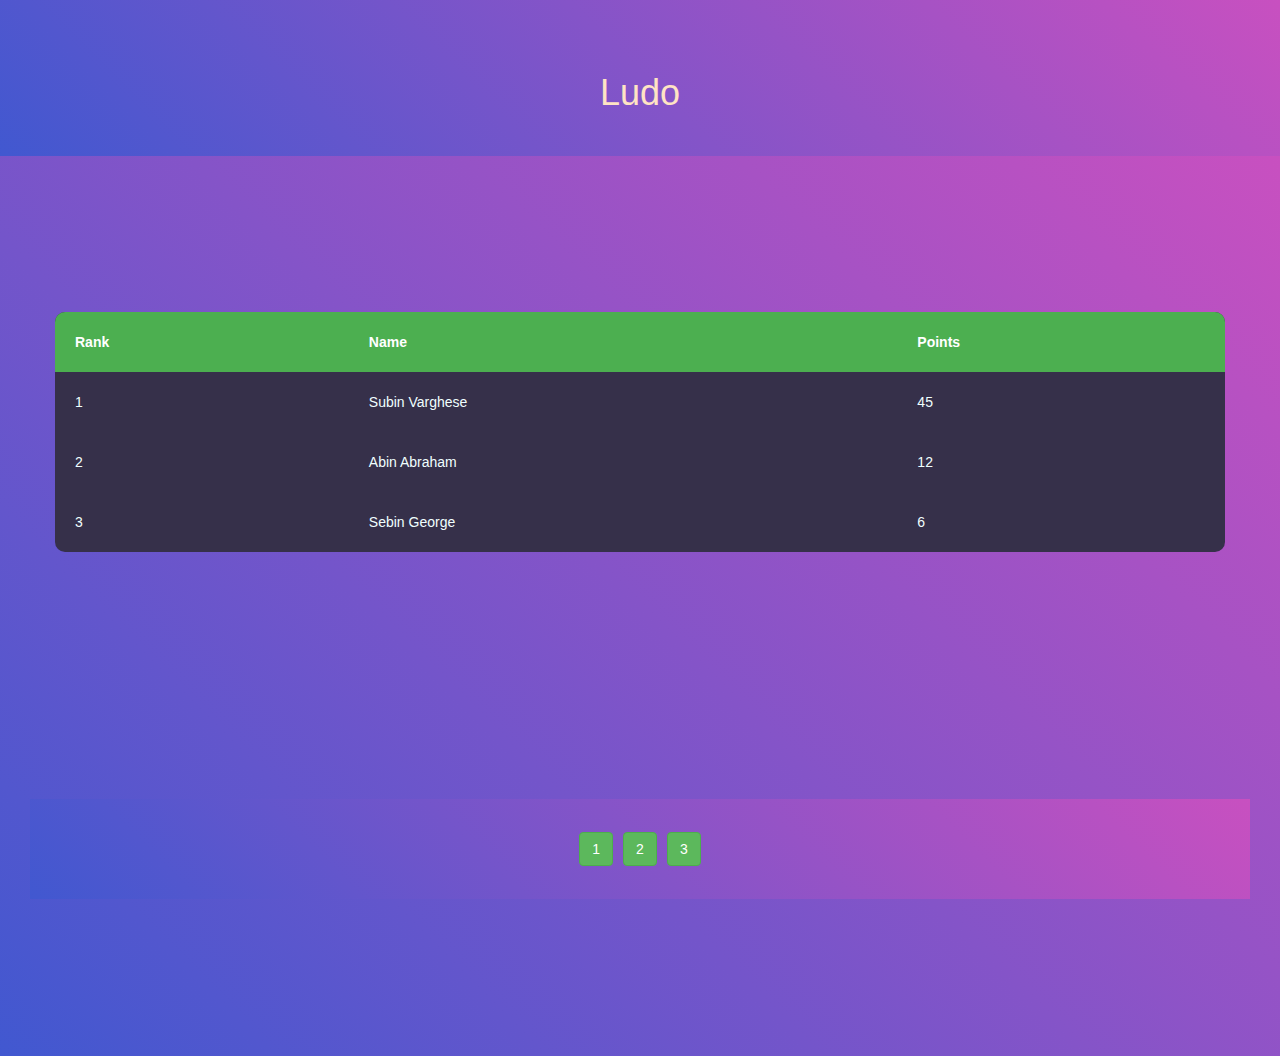
==== ludo.html @ 190adbb3 "added 3 tables" ====
<!DOCTYPE html>
<html lang="en">

<head>
    <title>Points Table</title>
    <meta charset="UTF-8">
    <meta name="viewport" content="width=device-width, initial-scale=1">
    <link rel="stylesheet" href="https://maxcdn.bootstrapcdn.com/bootstrap/3.4.1/css/bootstrap.min.css">
    <script src="https://ajax.googleapis.com/ajax/libs/jquery/3.5.1/jquery.min.js"></script>
    <script src="https://maxcdn.bootstrapcdn.com/bootstrap/3.4.1/js/bootstrap.min.js"></script>
    <!-- <link rel="icon" type="image/png" href="images/icons/favicon.ico" /> -->
    <!--===============================================================================================-->
    <!-- <link rel="stylesheet" type="text/css" href="vendor/bootstrap/css/bootstrap.min.css"> -->
    <!--===============================================================================================-->
    <!-- <link rel="stylesheet" type="text/css" href="fonts/font-awesome-4.7.0/css/font-awesome.min.css"> -->
    <!--===============================================================================================-->
    <!-- <link rel="stylesheet" type="text/css" href="vendor/animate/animate.css"> -->
    <!--===============================================================================================-->
    <!-- <link rel="stylesheet" type="text/css" href="vendor/select2/select2.min.css"> -->
    <!--===============================================================================================-->
    <!-- <link rel="stylesheet" type="text/css" href="vendor/perfect-scrollbar/perfect-scrollbar.css"> -->
    <!--===============================================================================================-->
    <!-- <link rel="stylesheet" type="text/css" href="css/util.css"> -->
    <!-- <link rel="stylesheet" type="text/css" href="css/main.css"> -->
    <style>
        @font-face {
            font-family: OpenSans-Regular;
            src: url('../fonts/OpenSans/OpenSans-Regular.ttf');
        }
        /*//////////////////////////////////////////////////////////////////
[ RESTYLE TAG ]*/
        
        .wrap-table100 {
            width: 1170px;
        }
        
        table {
            border-spacing: 1;
            border-collapse: collapse;
            background: #36304a;
            border-radius: 10px;
            overflow: hidden;
            width: 100%;
            margin: 0 auto;
            position: relative;
        }
        
        .container-table100 {
            width: 100%;
            min-height: 100vh;
            background: #c850c0;
            background: -webkit-linear-gradient(45deg, #4158d0, #c850c0);
            background: -o-linear-gradient(45deg, #4158d0, #c850c0);
            background: -moz-linear-gradient(45deg, #4158d0, #c850c0);
            background: linear-gradient(45deg, #4158d0, #c850c0);
            display: -webkit-box;
            display: -webkit-flex;
            display: -moz-box;
            display: -ms-flexbox;
            display: flex;
            align-items: center;
            justify-content: center;
            flex-wrap: wrap;
            padding: 33px 30px;
        }
        
        * {
            margin: 0px;
            padding: 0px;
            box-sizing: border-box;
        }
        
        .limiter {
            width: 100%;
            margin: 0 auto;
        }
        
        body,
        html {
            height: 100%;
            font-family: sans-serif;
        }
        
        table {
            border-collapse: collapse;
            width: 100%;
        }
        
        th,
        td {
            text-align: left;
            padding: 20px;
        }
        /* tr:nth-child(even) {
            background-color: #f2f2f2
        } */
        
        th {
            background-color: #4CAF50;
            color: white;
        }
    </style>
    <!-- <link rel="Stylesheet" href=" " text="" javascript="" src="https://code.jquery.com/jquery-1.12.3.js" target="https://cdn.datatables.net/1.10.12/css/jquery.dataTables.min.css" /> -->

    <!-- <script type="text/javascript" src="https://code.jquery.com/jquery-1.12.3.js"></script>
    <script type="text/javascript" src="https://cdn.datatables.net/1.10.12/js/jquery.dataTables.min.js"></script> -->

    <!--===============================================================================================-->
    <!-- <script>
        $(document).ready(function() {
                    $('#dtBasicExample').DataTable();
                    $('.dataTables_length').addClass('bs-select');
                }
    </script> -->
</head>

<body onLoad="myFunction()">
    <div class="limiter">
        <div class="container-table100" style="color :bisque ;min-height: 10vh;">
            <h1 style="padding-top:20px;">Ludo</h1>
        </div>
        <div class="container-table100">

            <div class="wrap-table100">
                <div class="table100">

                    <table id="dtBasicExample" style="color: azure; ">
                        <thead>
                            <tr class=" table100-head ">
                                <th>Rank</th>
                                <th>Name</th>
                                <th>Points</th>

                            </tr>
                        </thead>
                        <tbody>


                        </tbody>
                    </table>
                    <!-- <button onclick="myView()">VIEW RESULT</button> -->

                    <script>
                        function compare(a, b) {
                            if (a.Points < b.Points) return 1;
                            if (b.Points < a.Points) return -1;

                            return 0;
                        }

                        // function myView() {
                        //     document.getElementById('dtBasicExample').style.visibility = 'visible';
                        //     $('#dtBasicExample').DataTable();
                        //     $('.dataTables_length').addClass('bs-select');

                        // }

                        function myFunction() {

                            var table = document.getElementById("dtBasicExample");
                            let data = [{
                                "Name": "Sebin George",
                                "Points": 6
                            }, {
                                "Name": "Abin Abraham",
                                "Points": 12
                            }, {
                                "Name": "Subin Varghese",
                                "Points": 45
                            }];


                            data.sort(compare);
                            // Create an empty <tr> element and add it to the 1st position of the table:
                            for (let i = 1; i <= data.length; i++) {
                                var row = table.insertRow(i);

                                // Insert new cells (<td> elements) at the 1st and 2nd position of the "new " <tr> element:
                                var cell1 = row.insertCell(0);
                                var cell2 = row.insertCell(1);
                                var cell3 = row.insertCell(2);

                                // Add some text to the new cells:
                                cell1.innerHTML = i;
                                cell2.innerHTML = data[i - 1].Name;
                                cell3.innerHTML = data[i - 1].Points;
                            }

                        }

                        // function onclick() {
                        //     $(document).ready(function() {

                        //     });
                        // }
                    </script>

                </div>
            </div>
            <div class="container-table100" style="min-height: 10vh;">
                <a href="index.html"><button class="btn btn-success" style="margin-right: 10px;">1</button></a>
                <a href="pubg.html"><button class="btn btn-success" style="margin-right: 10px;">2</button></a>
                <a href="ludo.html"><button class="btn btn-success">3</button></a>
            </div>
        </div>
    </div>



    <!-- <script>


        var table = document.getElementById("table ");

        // Create an empty <tr> element and add it to the 1st position of the table:
        for (let i = 1; i < 4; i++) {
            var row = table.insertRow(i);

            // Insert new cells (<td> elements) at the 1st and 2nd position of the "new " <tr> element:
            var cell1 = row.insertCell(0);
            var cell2 = row.insertCell(1);

            // Add some text to the new cells:
            cell1.innerHTML = "NEW CELL1 ";
            cell2.innerHTML = "NEW CELL2 ";
        }
    </script> -->
    <!--===============================================================================================-->
    <!-- <script src="vendor/jquery/jquery-3.2.1.min.js "></script> -->
    <!--===============================================================================================-->
    <!-- <script src="vendor/bootstrap/js/popper.js "></script>
    <script src="vendor/bootstrap/js/bootstrap.min.js "></script> -->
    <!--===============================================================================================-->
    <!-- <script src="vendor/select2/select2.min.js "></script> -->
    <!--===============================================================================================-->
    <!-- <script src="js/main.js "></script> -->

</body>

</html>
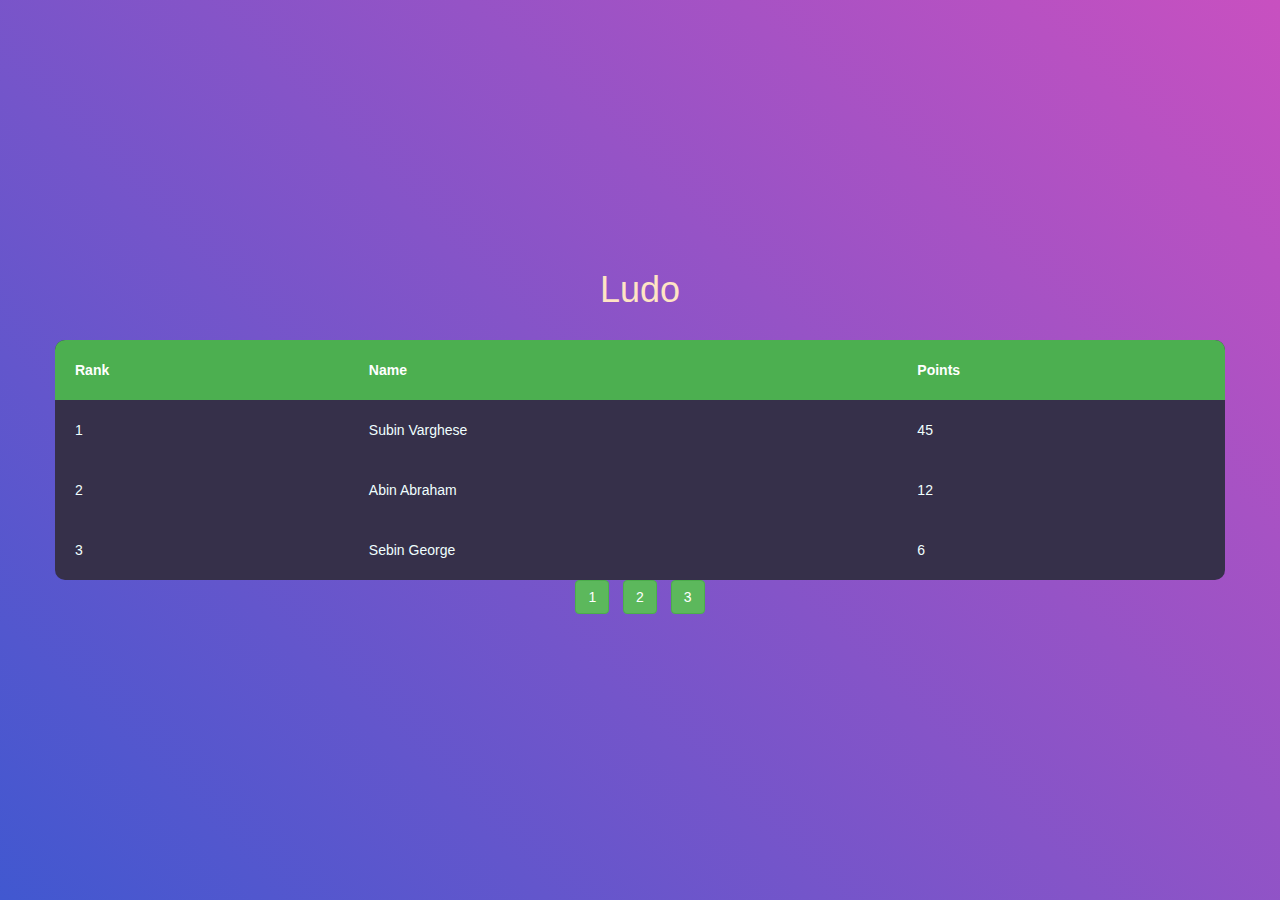
==== commit 4308a6a9: "updated tables" ====
--- a/ludo.html
+++ b/ludo.html
@@ -116,12 +116,13 @@
 
 <body onLoad="myFunction()">
     <div class="limiter">
-        <div class="container-table100" style="color :bisque ;min-height: 10vh;">
-            <h1 style="padding-top:20px;">Ludo</h1>
-        </div>
+
         <div class="container-table100">
 
             <div class="wrap-table100">
+                <div style="text-align:center; color :bisque ;min-height: 10vh;">
+                    <h1 style="padding-top:20px;">Ludo</h1>
+                </div>
                 <div class="table100">
 
                     <table id="dtBasicExample" style="color: azure; ">
@@ -167,7 +168,7 @@
                             }, {
                                 "Name": "Subin Varghese",
                                 "Points": 45
-                            }];
+                            }, ];
 
 
                             data.sort(compare);
@@ -196,12 +197,13 @@
                     </script>
 
                 </div>
+                <div style="text-align:center; min-height: 10vh;">
+                    <a href="index.html"><button class="btn btn-success" style="margin-right: 10px;">1</button></a>
+                    <a href="pubg.html"><button class="btn btn-success" style="margin-right: 10px;">2</button></a>
+                    <a href="ludo.html"><button class="btn btn-success">3</button></a>
+                </div>
             </div>
-            <div class="container-table100" style="min-height: 10vh;">
-                <a href="index.html"><button class="btn btn-success" style="margin-right: 10px;">1</button></a>
-                <a href="pubg.html"><button class="btn btn-success" style="margin-right: 10px;">2</button></a>
-                <a href="ludo.html"><button class="btn btn-success">3</button></a>
-            </div>
+
         </div>
     </div>
 
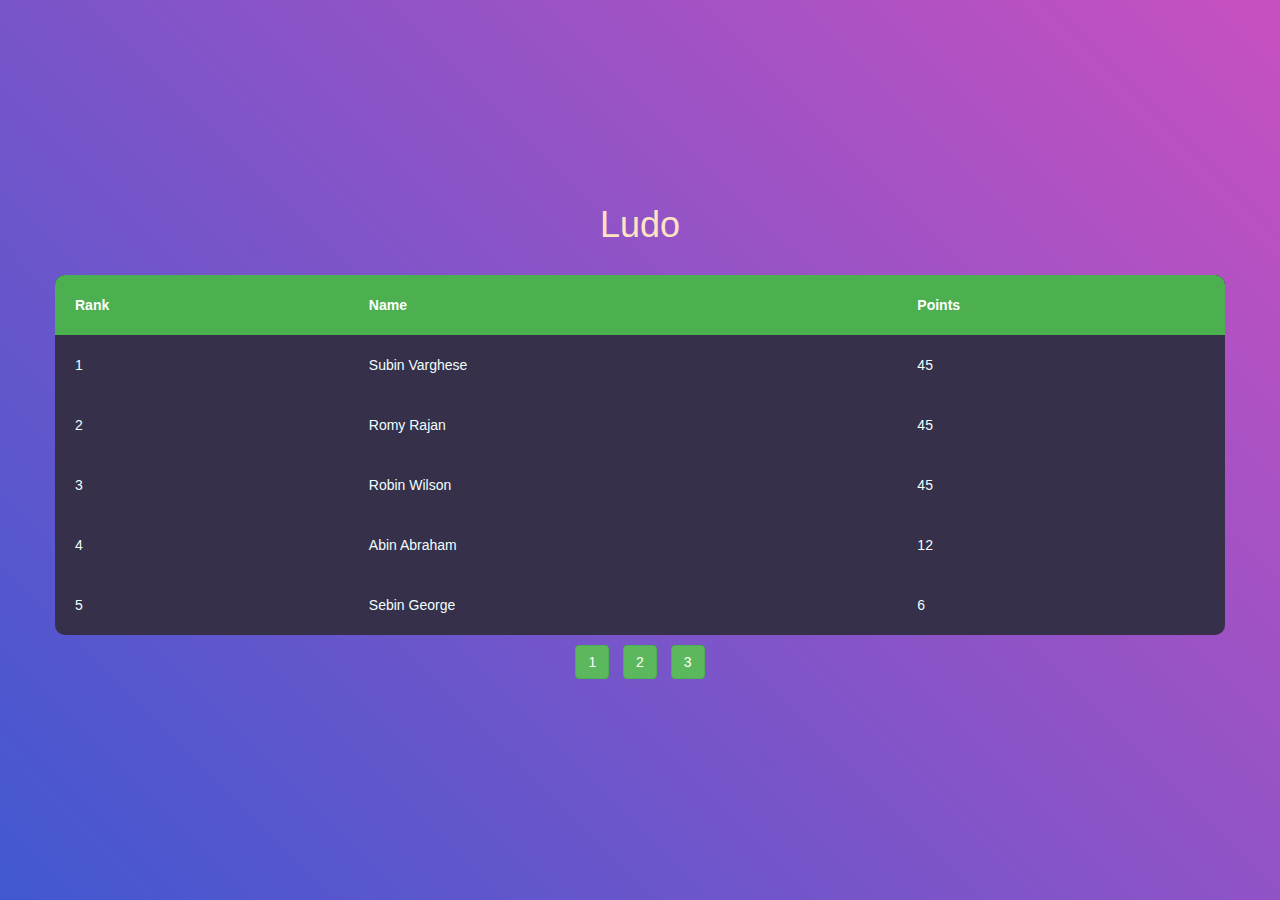
==== commit 8f7e5673: "update 3 tables" ====
--- a/ludo.html
+++ b/ludo.html
@@ -168,7 +168,13 @@
                             }, {
                                 "Name": "Subin Varghese",
                                 "Points": 45
-                            }, ];
+                            }, {
+                                "Name": "Romy Rajan",
+                                "Points": 45
+                            }, {
+                                "Name": "Robin Wilson",
+                                "Points": 45
+                            }];
 
 
                             data.sort(compare);
@@ -197,7 +203,7 @@
                     </script>
 
                 </div>
-                <div style="text-align:center; min-height: 10vh;">
+                <div style="text-align:center; min-height: 10vh;  margin-top: 10px;">
                     <a href="index.html"><button class="btn btn-success" style="margin-right: 10px;">1</button></a>
                     <a href="pubg.html"><button class="btn btn-success" style="margin-right: 10px;">2</button></a>
                     <a href="ludo.html"><button class="btn btn-success">3</button></a>
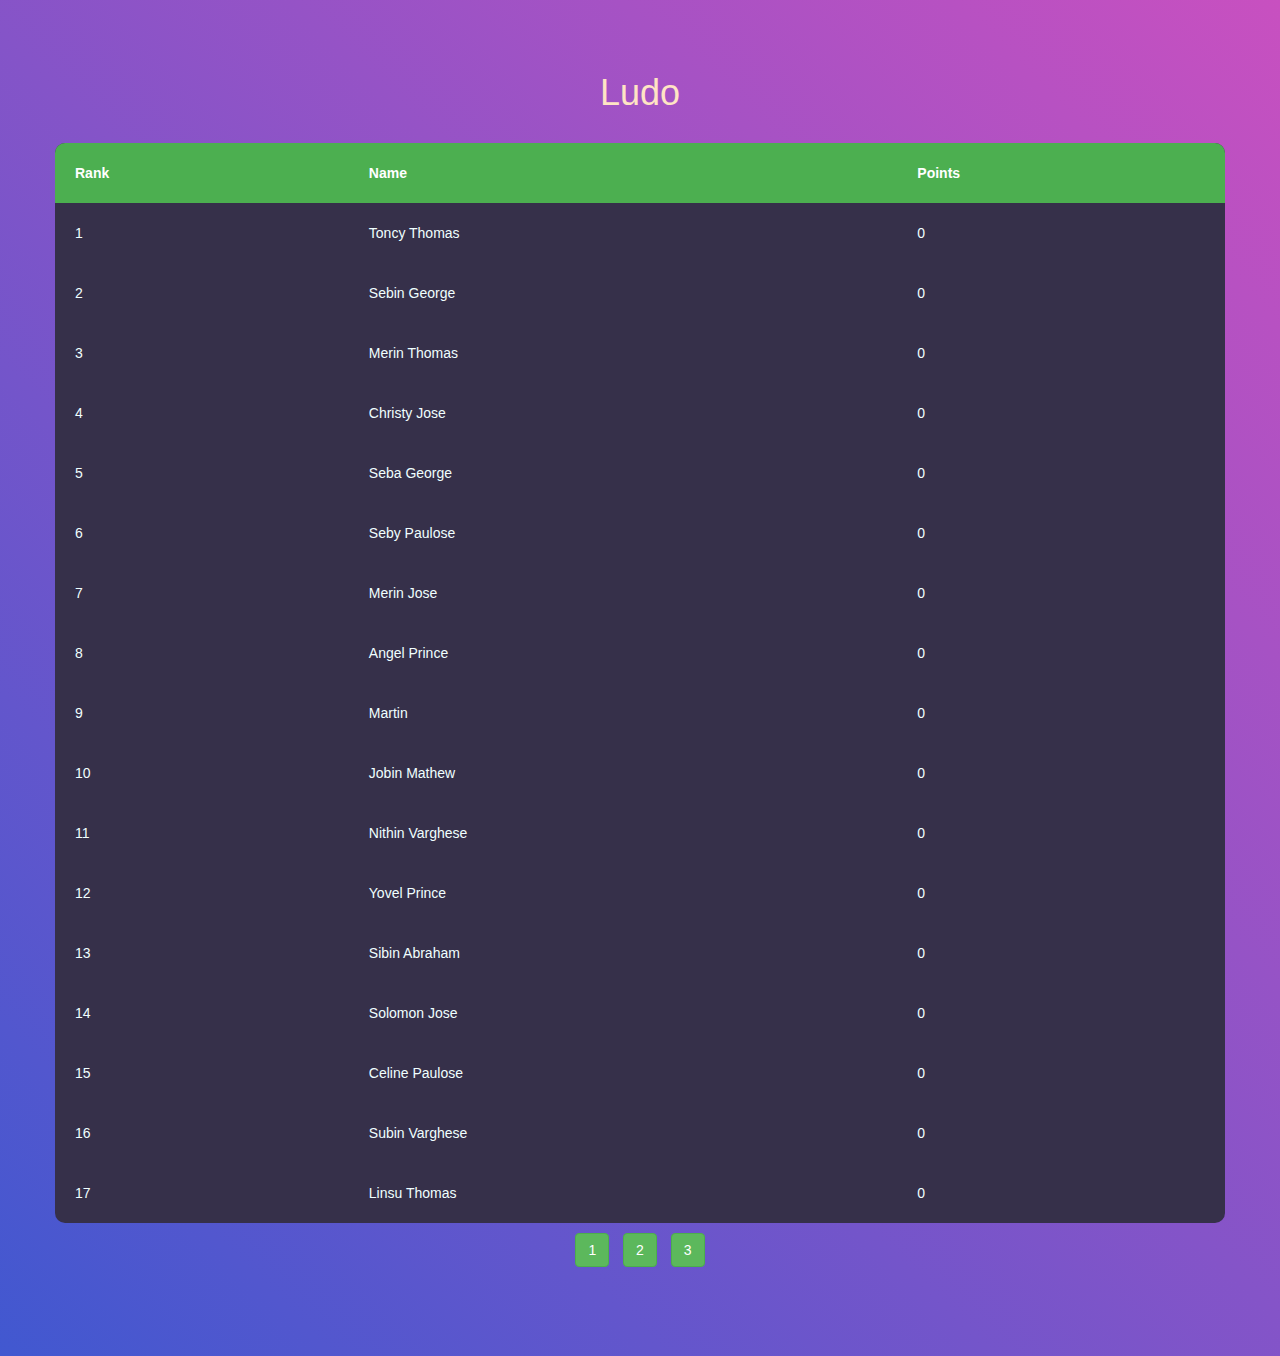
==== commit a0699e37: "Update ludo.html" ====
--- a/ludo.html
+++ b/ludo.html
@@ -159,22 +159,23 @@
                         function myFunction() {
 
                             var table = document.getElementById("dtBasicExample");
-                            let data = [{
-                                "Name": "Sebin George",
-                                "Points": 6
-                            }, {
-                                "Name": "Abin Abraham",
-                                "Points": 12
-                            }, {
-                                "Name": "Subin Varghese",
-                                "Points": 45
-                            }, {
-                                "Name": "Romy Rajan",
-                                "Points": 45
-                            }, {
-                                "Name": "Robin Wilson",
-                                "Points": 45
-                            }];
+                            let data = [{"Name":"Toncy Thomas","Points":0},
+                                        {"Name":"Sebin George","Points":0},
+                                        {"Name":"Merin Thomas","Points":0},
+                                        {"Name":"Christy Jose","Points":0},
+                                        {"Name":"Seba George","Points":0},
+                                        {"Name":"Seby Paulose","Points":0},
+                                        {"Name":"Merin Jose","Points":0},
+                                        {"Name":"Angel Prince","Points":0},
+                                        {"Name":"Martin ","Points":0},
+                                        {"Name":"Jobin Mathew","Points":0},
+                                        {"Name":"Nithin Varghese","Points":0},
+                                        {"Name":"Yovel Prince","Points":0},
+                                        {"Name":"Sibin Abraham","Points":0},
+                                        {"Name":"Solomon Jose","Points":0},
+                                        {"Name":"Celine Paulose","Points":0},
+                                        {"Name":"Subin Varghese","Points":0},
+                                        {"Name":"Linsu Thomas","Points":0}];
 
 
                             data.sort(compare);
@@ -245,4 +246,4 @@
 
 </body>
 
-</html>+</html>
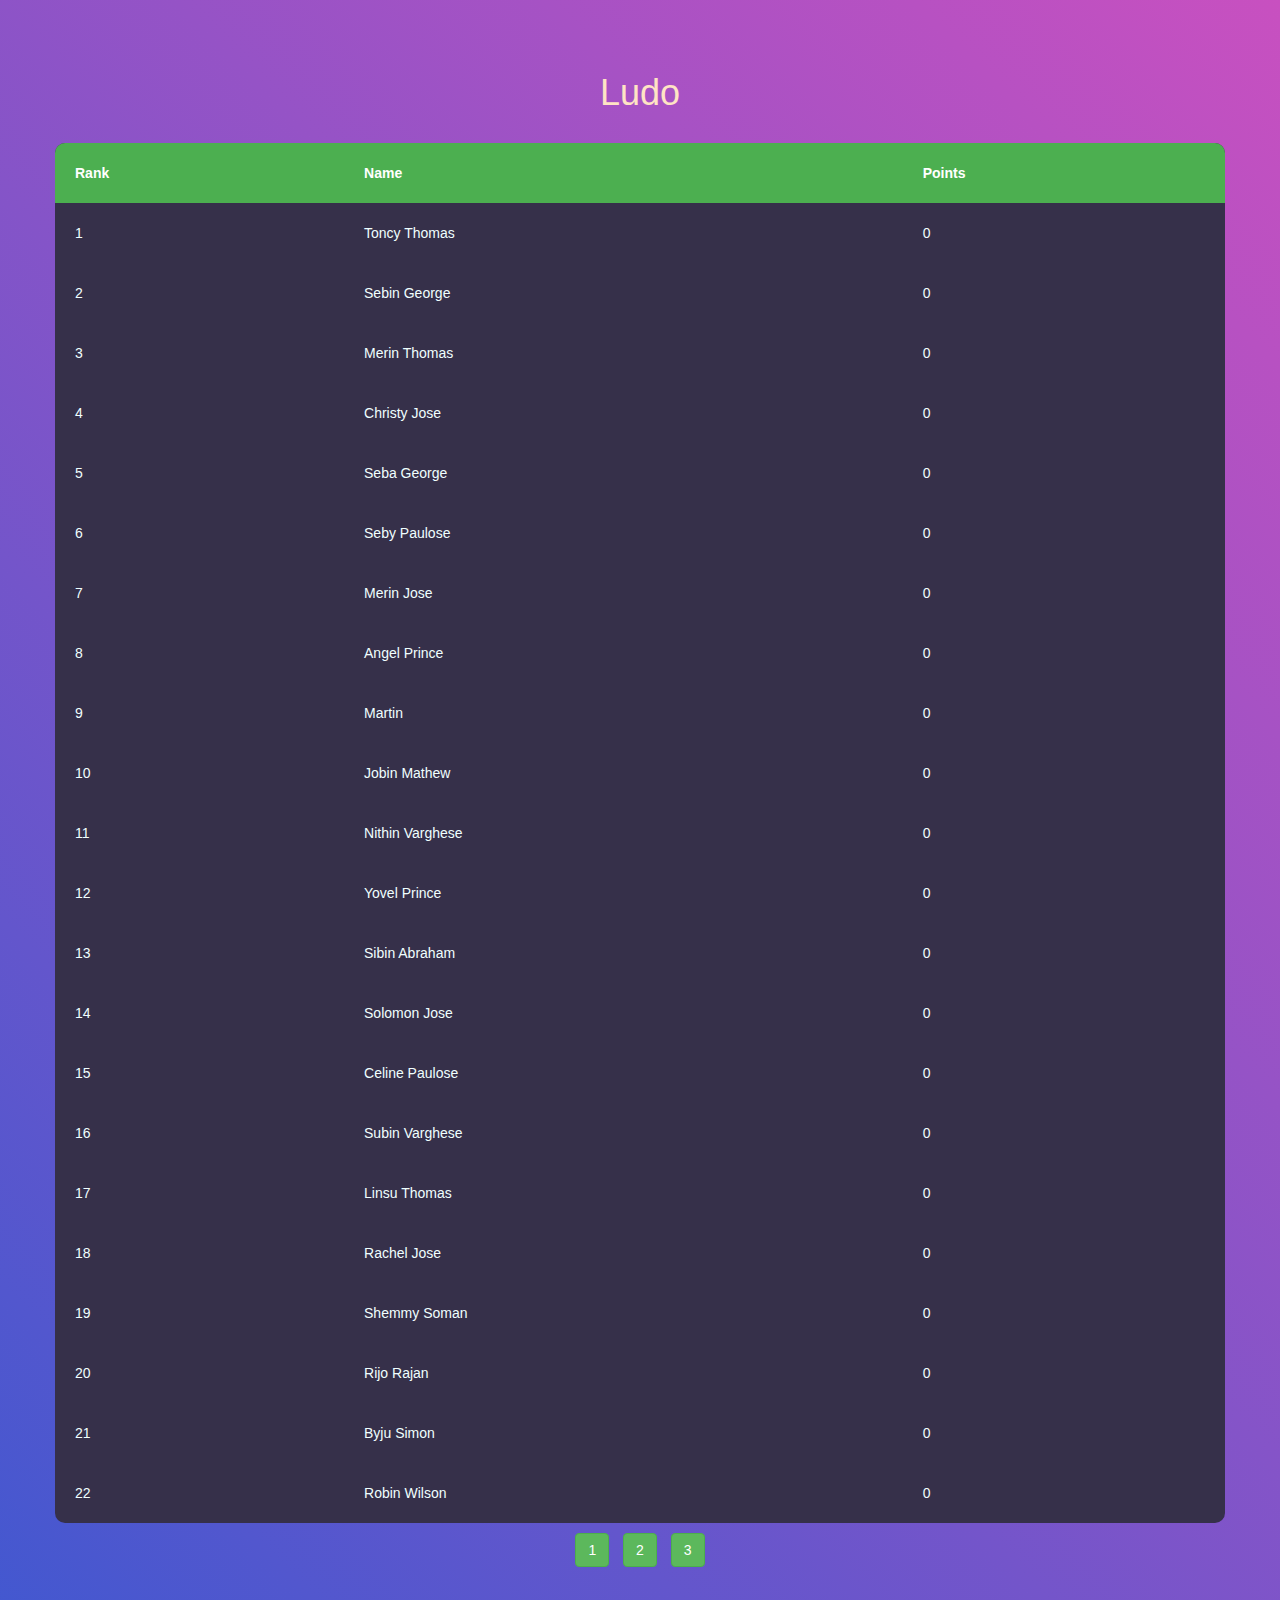
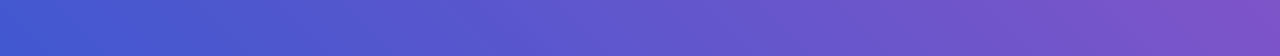
==== commit 83a82e5a: "Update ludo.html" ====
--- a/ludo.html
+++ b/ludo.html
@@ -175,7 +175,12 @@
                                         {"Name":"Solomon Jose","Points":0},
                                         {"Name":"Celine Paulose","Points":0},
                                         {"Name":"Subin Varghese","Points":0},
-                                        {"Name":"Linsu Thomas","Points":0}];
+                                        {"Name":"Linsu Thomas","Points":0},
+                                        {"Name":"Rachel Jose","Points":0},
+                                        {"Name":"Shemmy Soman","Points":0},
+                                        {"Name":"Rijo Rajan","Points":0},
+                                        {"Name":"Byju Simon","Points":0},
+                                        {"Name":"Robin Wilson","Points":0}];
 
 
                             data.sort(compare);
